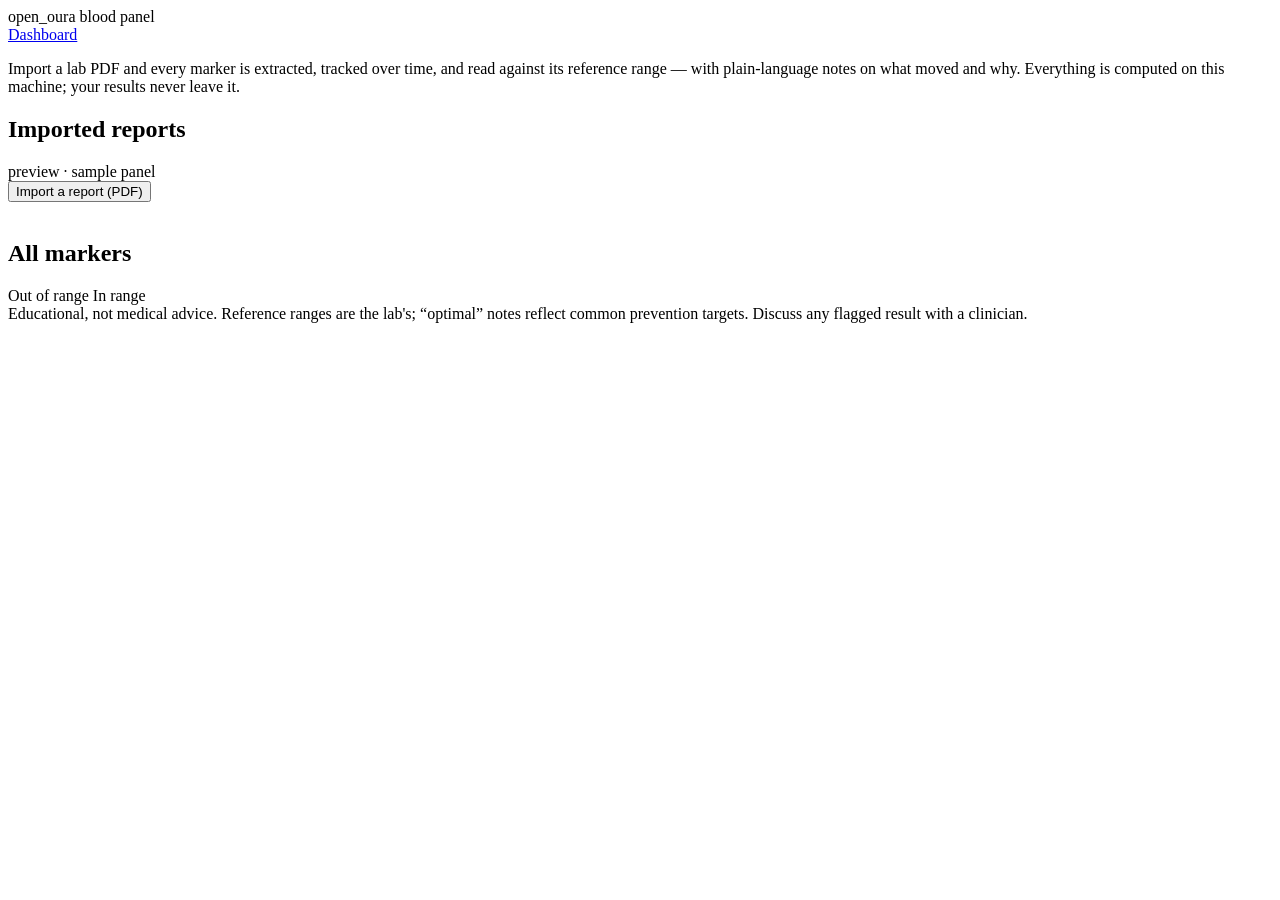
==== dashboard/web/blood.html @ b83377c8 "web: DNA explorer (/dna) + blood panel (/blood); ring-sync & autonomic refinements DNA explorer — ne" ====
<!doctype html>
<html lang="en">
<head>
  <meta charset="utf-8" />
  <meta name="viewport" content="width=device-width, initial-scale=1" />
  <meta name="color-scheme" content="light dark" />
  <link rel="icon" href="data:image/svg+xml,%3Csvg xmlns='http://www.w3.org/2000/svg' viewBox='0 0 32 32'%3E%3Ccircle cx='16' cy='16' r='13' fill='%230d9488'/%3E%3Ccircle cx='16' cy='16' r='6' fill='none' stroke='%23ffffff' stroke-width='4' opacity='.55'/%3E%3C/svg%3E" />
  <title>open_oura — blood panel</title>
  <link rel="stylesheet" href="/styles.css" />
  <link rel="stylesheet" href="/blood.css" />
</head>
<body>
  <div class="wrap">
    <header class="top">
      <div class="brand">
        <span class="mark" aria-hidden="true"></span>
        <span class="word">open_oura</span>
        <span class="dna-sub">blood panel</span>
      </div>
      <div class="actions">
        <a class="action" href="/" title="Back to dashboard">
          <span class="ic" style="--i:url(/icons/arrow-left.svg)"></span>
          <span>Dashboard</span>
        </a>
      </div>
    </header>

    <p class="digest" id="lede">
      Import a lab PDF and every marker is extracted, tracked over time, and read against its
      reference range — with plain-language notes on what moved and why. Everything is computed
      on this machine; your results never leave it.
    </p>

    <!-- imports + summary -->
    <section class="panel" id="imports-panel">
      <div class="panel-head">
        <h2><span class="ic" style="--i:url(/icons/test-tube.svg)"></span>Imported reports</h2>
        <span class="bl-caveat-tag" title="Extraction and caching run on the backend once wired up. This preview ships a real transcribed panel.">preview · sample panel</span>
      </div>

      <div class="bl-summary" id="summary">
        <div class="skeleton skeleton-block" style="grid-column:1/-1"></div>
      </div>

      <div class="bl-import-row">
        <button class="bl-import" id="import-btn" type="button">
          <span class="ic" style="--i:url(/icons/upload-simple.svg)"></span>
          <span>Import a report (PDF)</span>
        </button>
        <span class="dna-hint" id="import-hint"></span>
      </div>
      <div id="imports" class="bl-imports"><div class="skeleton skeleton-text">&nbsp;</div></div>
    </section>

    <!-- flagged markers -->
    <section class="panel" id="attention-panel" hidden>
      <div class="panel-head">
        <h2><span class="ic" style="--i:url(/icons/warning.svg)"></span>Worth attention</h2>
        <span class="dna-hint" id="attention-count"></span>
      </div>
      <div id="attention" class="bl-attention"></div>
    </section>

    <!-- all panels -->
    <section class="panel" id="markers-panel">
      <div class="panel-head">
        <h2><span class="ic" style="--i:url(/icons/drop.svg)"></span>All markers</h2>
        <div class="legend">
          <span><i class="sw" style="background:var(--warn)"></i>Out of range</span>
          <span><i class="sw" style="background:var(--accent)"></i>In range</span>
        </div>
      </div>
      <div id="markers" class="bl-panels"><div class="skeleton skeleton-block"></div></div>
    </section>

    <footer class="foot">
      <span>Educational, not medical advice. Reference ranges are the lab's; “optimal” notes reflect common prevention targets. Discuss any flagged result with a clinician.</span>
      <span id="foot-meta"></span>
    </footer>
  </div>

  <!-- marker detail: full time-series + advice -->
  <dialog id="marker-dialog" class="dialog bl-dialog">
    <form method="dialog" id="marker-form">
      <div class="bl-dd-head">
        <div>
          <h3 id="dd-name">—</h3>
          <div class="bl-dd-sub" id="dd-sub"></div>
        </div>
        <button type="submit" class="dd-close" aria-label="Close">✕</button>
      </div>
      <div id="dd-body"></div>
    </form>
  </dialog>

  <script src="/blood.js"></script>
</body>
</html>
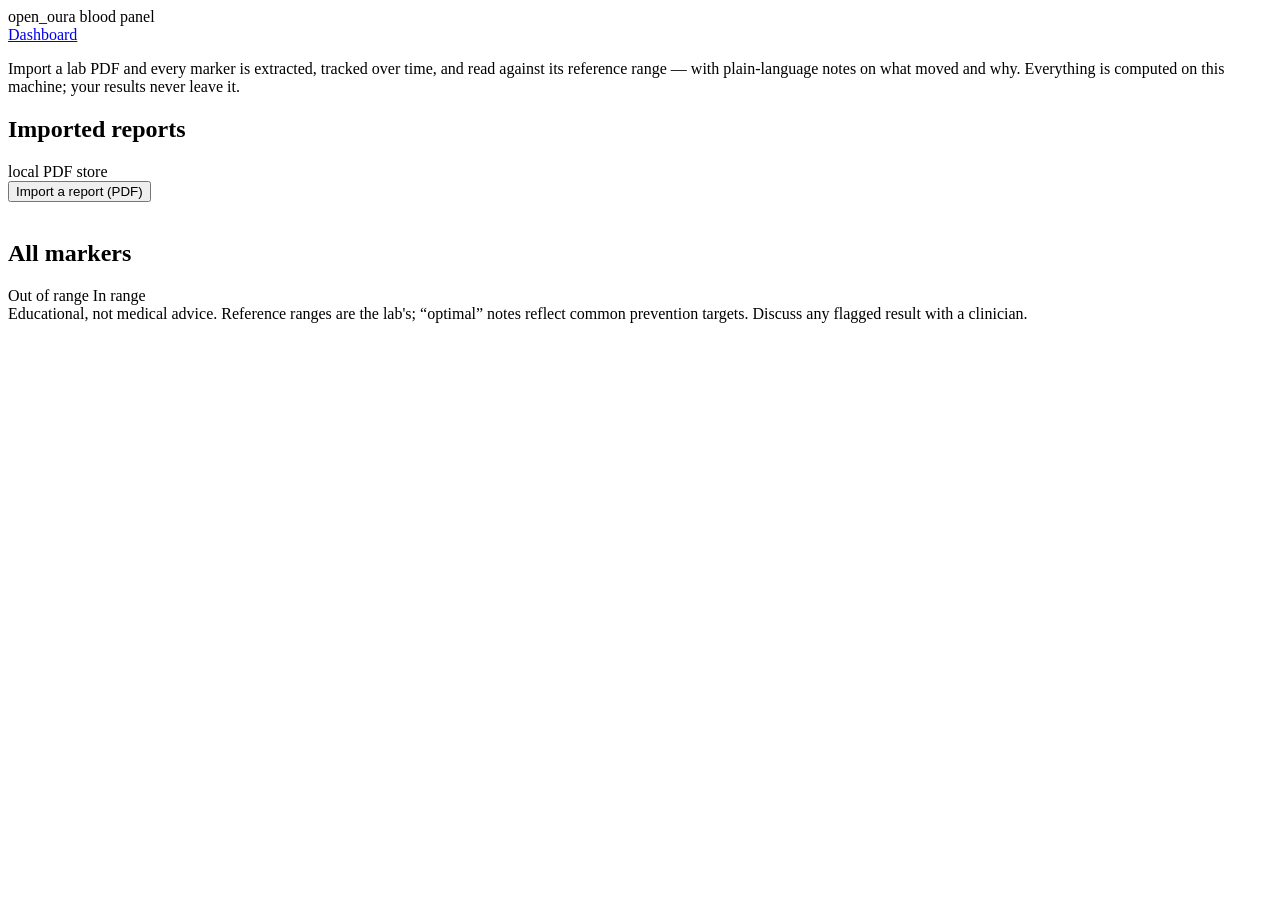
==== commit 1158582b: "dashboard: import real blood reports" ====
--- a/dashboard/web/blood.html
+++ b/dashboard/web/blood.html
@@ -35,7 +35,7 @@
     <section class="panel" id="imports-panel">
       <div class="panel-head">
         <h2><span class="ic" style="--i:url(/icons/test-tube.svg)"></span>Imported reports</h2>
-        <span class="bl-caveat-tag" title="Extraction and caching run on the backend once wired up. This preview ships a real transcribed panel.">preview · sample panel</span>
+        <span class="bl-caveat-tag" id="source-tag" title="Extraction and caching run locally from PDF text into blood.db.">local PDF store</span>
       </div>
 
       <div class="bl-summary" id="summary">
